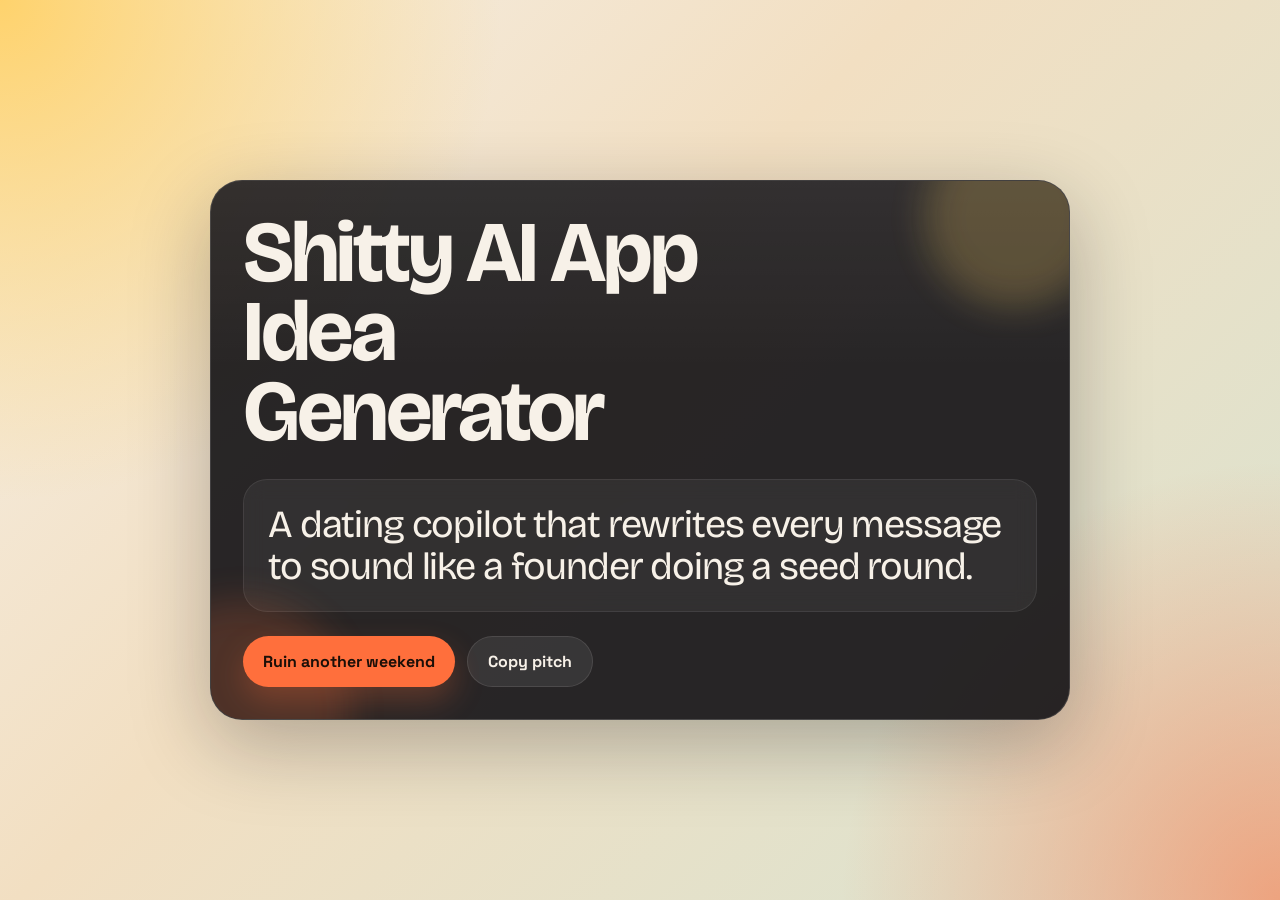
==== index.html @ 9b12ff72 "initial commit" ====
<!DOCTYPE html>
<html lang="en">
  <head>
    <meta charset="UTF-8" />
    <meta name="viewport" content="width=device-width, initial-scale=1.0" />
    <title>Shitty AI App Idea Generator</title>
    <meta
      name="description"
      content="A single-page GitHub Pages site that serves terrible AI startup ideas."
    />
    <link rel="preconnect" href="https://fonts.googleapis.com" />
    <link rel="preconnect" href="https://fonts.gstatic.com" crossorigin />
    <link
      href="https://fonts.googleapis.com/css2?family=Space+Grotesk:wght@400;500;700&family=Bricolage+Grotesque:wght@500;700;800&display=swap"
      rel="stylesheet"
    />
    <link rel="stylesheet" href="./styles.css" />
  </head>
  <body>
    <div class="noise" aria-hidden="true"></div>
    <main class="page-shell">
      <section class="hero-card">
        <h1>Shitty AI App Idea Generator</h1>

        <div class="idea-panel" aria-live="polite">
          <blockquote id="idea-text" class="idea-text">Loading nonsense...</blockquote>
        </div>

        <div class="actions">
          <button id="shuffle-button" class="shuffle-button" type="button">
            Ruin another weekend
          </button>
          <button id="copy-button" class="copy-button" type="button">
            Copy pitch
          </button>
        </div>

        <p id="status" class="sr-only" role="status"></p>
      </section>
    </main>

    <script src="./script.js" defer></script>
  </body>
</html>
---- styles.css ----
:root {
  --bg: #f4efe5;
  --bg-warm: #efb366;
  --card: rgba(18, 17, 21, 0.9);
  --card-border: rgba(255, 255, 255, 0.12);
  --text: #f7f1e8;
  --muted: rgba(247, 241, 232, 0.72);
  --accent: #ff6f3c;
  --accent-alt: #ffd166;
  --shadow: 0 24px 80px rgba(15, 10, 18, 0.28);
}

* {
  box-sizing: border-box;
}

html,
body {
  min-height: 100%;
}

body {
  margin: 0;
  font-family: "Space Grotesk", sans-serif;
  color: var(--text);
  background:
    radial-gradient(circle at top left, rgba(255, 209, 102, 0.95), transparent 32%),
    radial-gradient(circle at bottom right, rgba(255, 111, 60, 0.55), transparent 28%),
    linear-gradient(135deg, #f6f0e7 0%, #f2dfc2 42%, #d8e3d1 100%);
  overflow-x: hidden;
}

.noise {
  position: fixed;
  inset: 0;
  pointer-events: none;
  opacity: 0.15;
  background-image:
    linear-gradient(rgba(255, 255, 255, 0.08) 1px, transparent 1px),
    linear-gradient(90deg, rgba(255, 255, 255, 0.08) 1px, transparent 1px);
  background-size: 32px 32px;
  mask-image: radial-gradient(circle at center, black 40%, transparent 90%);
}

.page-shell {
  min-height: 100vh;
  display: grid;
  place-items: center;
  padding: 24px;
}

.hero-card {
  width: min(100%, 860px);
  position: relative;
  padding: 32px;
  border-radius: 32px;
  background:
    linear-gradient(180deg, rgba(255, 255, 255, 0.05), transparent 35%),
    var(--card);
  border: 1px solid var(--card-border);
  box-shadow: var(--shadow);
  overflow: hidden;
  animation: rise-in 640ms cubic-bezier(0.2, 0.8, 0.2, 1);
}

.hero-card::before,
.hero-card::after {
  content: "";
  position: absolute;
  border-radius: 999px;
  filter: blur(18px);
  opacity: 0.7;
}

.hero-card::before {
  width: 180px;
  height: 180px;
  top: -54px;
  right: -36px;
  background: rgba(255, 209, 102, 0.32);
}

.hero-card::after {
  width: 220px;
  height: 220px;
  bottom: -100px;
  left: -80px;
  background: rgba(255, 111, 60, 0.26);
}

h1,
.idea-text,
.actions {
  position: relative;
  z-index: 1;
}

h1 {
  margin: 0 0 28px;
  font-family: "Bricolage Grotesque", sans-serif;
  font-size: clamp(2.8rem, 7vw, 5.4rem);
  line-height: 0.92;
  letter-spacing: -0.04em;
  max-width: 10ch;
}

.idea-panel {
  padding: 24px;
  border-radius: 24px;
  background: rgba(255, 255, 255, 0.05);
  border: 1px solid rgba(255, 255, 255, 0.08);
  backdrop-filter: blur(10px);
  animation: stagger-in 720ms cubic-bezier(0.2, 0.8, 0.2, 1);
}

.idea-text {
  margin: 0;
  font-family: "Bricolage Grotesque", sans-serif;
  font-size: clamp(1.6rem, 3vw, 2.45rem);
  line-height: 1.08;
  letter-spacing: -0.03em;
}

.actions {
  display: flex;
  flex-wrap: wrap;
  gap: 12px;
  margin-top: 24px;
  animation: stagger-in 840ms cubic-bezier(0.2, 0.8, 0.2, 1);
}

button {
  appearance: none;
  border: none;
  border-radius: 999px;
  padding: 14px 20px;
  font: inherit;
  font-weight: 700;
  cursor: pointer;
  transition:
    transform 180ms ease,
    box-shadow 180ms ease,
    background-color 180ms ease,
    color 180ms ease;
}

button:hover {
  transform: translateY(-2px);
}

button:active {
  transform: translateY(1px);
}

button:focus-visible {
  outline: 3px solid rgba(255, 209, 102, 0.65);
  outline-offset: 3px;
}

.shuffle-button {
  background: var(--accent);
  color: #1b0f08;
  box-shadow: 0 14px 30px rgba(255, 111, 60, 0.25);
}

.copy-button {
  background: rgba(255, 255, 255, 0.08);
  color: var(--text);
  border: 1px solid rgba(255, 255, 255, 0.1);
}

.idea-panel.is-transitioning .idea-text {
  opacity: 0;
  transform: translateY(10px);
}

.idea-text {
  transition:
    opacity 180ms ease,
    transform 180ms ease;
}

.sr-only {
  position: absolute;
  width: 1px;
  height: 1px;
  padding: 0;
  margin: -1px;
  overflow: hidden;
  clip: rect(0, 0, 0, 0);
  white-space: nowrap;
  border: 0;
}

@keyframes rise-in {
  from {
    opacity: 0;
    transform: translateY(30px) scale(0.98);
  }

  to {
    opacity: 1;
    transform: translateY(0) scale(1);
  }
}

@keyframes stagger-in {
  from {
    opacity: 0;
    transform: translateY(24px);
  }

  to {
    opacity: 1;
    transform: translateY(0);
  }
}

@media (max-width: 640px) {
  .hero-card {
    padding: 24px;
    border-radius: 24px;
  }

  .idea-panel {
    padding: 20px;
  }

  .actions {
    flex-direction: column;
  }

  button {
    width: 100%;
  }
}
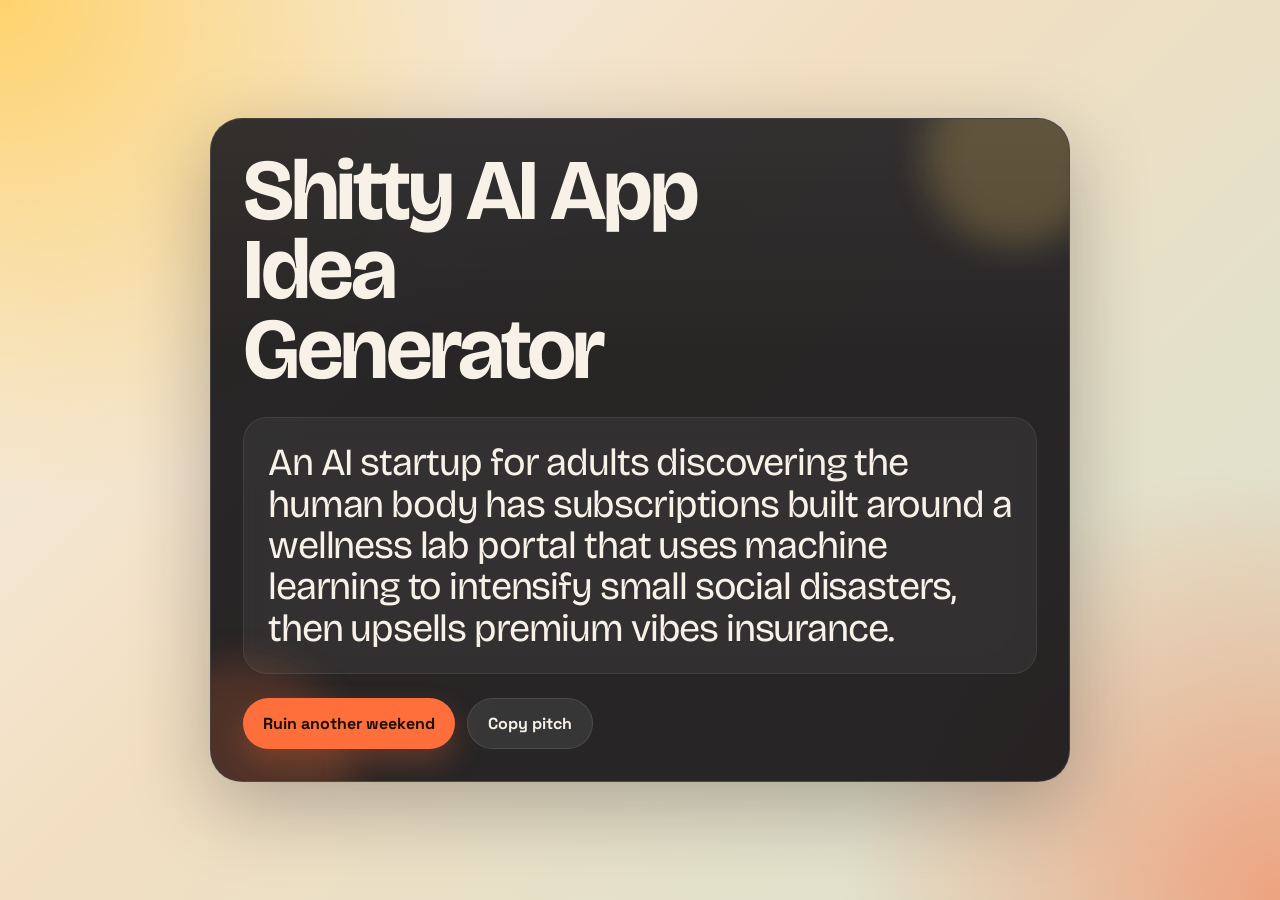
==== commit 2987ce54: "4th batch" ====
--- a/index.html
+++ b/index.html
@@ -8,6 +8,7 @@
       name="description"
       content="A single-page GitHub Pages site that serves terrible AI startup ideas."
     />
+    <link rel="icon" href="./favicon.svg" type="image/svg+xml" sizes="any" />
     <link rel="preconnect" href="https://fonts.googleapis.com" />
     <link rel="preconnect" href="https://fonts.gstatic.com" crossorigin />
     <link
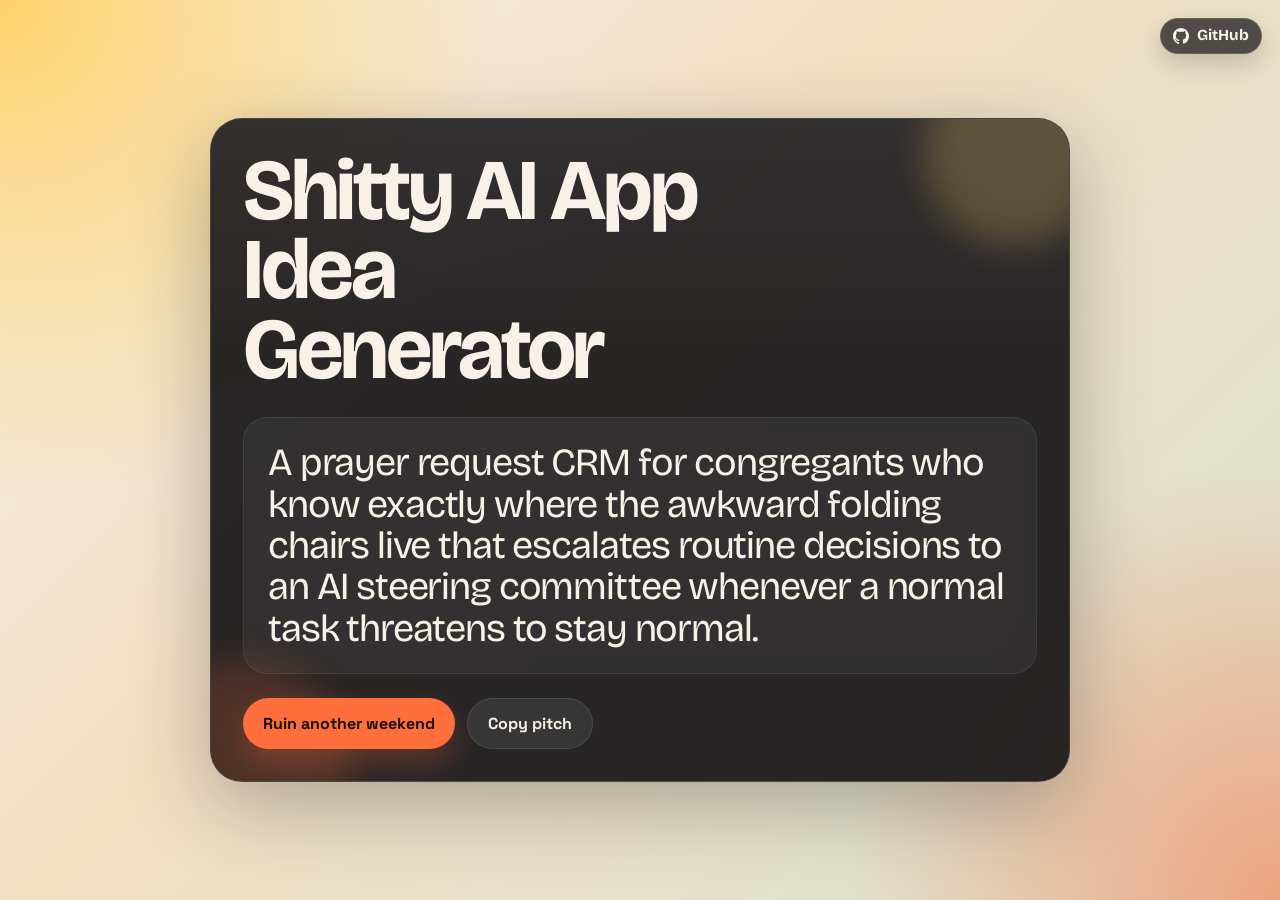
==== commit 7716333c: "links added" ====
--- a/index.html
+++ b/index.html
@@ -36,6 +36,28 @@
           </button>
         </div>
 
+        <p class="meta-links">
+          <a
+            class="github-pill"
+            href="https://github.com/onexey/ShittyAIAppIdeaGenerator"
+            target="_blank"
+            rel="noopener noreferrer"
+            aria-label="View source on GitHub"
+          >
+            <svg
+              class="github-pill__icon"
+              viewBox="0 0 16 16"
+              aria-hidden="true"
+            >
+              <path
+                fill="currentColor"
+                d="M8 0C3.58 0 0 3.67 0 8.2c0 3.63 2.29 6.7 5.47 7.79.4.08.55-.18.55-.39 0-.19-.01-.83-.01-1.5-2.01.38-2.53-.51-2.69-.98-.09-.24-.48-.98-.82-1.18-.28-.16-.68-.57-.01-.58.63-.01 1.08.59 1.23.84.72 1.24 1.87.89 2.33.68.07-.54.28-.89.5-1.09-1.78-.21-3.64-.92-3.64-4.11 0-.91.31-1.66.82-2.24-.08-.21-.36-1.06.08-2.21 0 0 .67-.22 2.2.85A7.34 7.34 0 0 1 8 3.72c.68 0 1.37.09 2.01.27 1.53-1.07 2.2-.85 2.2-.85.44 1.15.16 2 .08 2.21.51.58.82 1.32.82 2.24 0 3.2-1.87 3.9-3.65 4.11.29.25.54.73.54 1.48 0 1.07-.01 1.93-.01 2.19 0 .21.14.47.55.39A8.19 8.19 0 0 0 16 8.2C16 3.67 12.42 0 8 0Z"
+              />
+            </svg>
+            <span class="github-pill__label">GitHub</span>
+          </a>
+        </p>
+
         <p id="status" class="sr-only" role="status"></p>
       </section>
     </main>
--- a/styles.css
+++ b/styles.css
@@ -90,7 +90,8 @@
 
 h1,
 .idea-text,
-.actions {
+.actions,
+.meta-links {
   position: relative;
   z-index: 1;
 }
@@ -127,6 +128,62 @@
   gap: 12px;
   margin-top: 24px;
   animation: stagger-in 840ms cubic-bezier(0.2, 0.8, 0.2, 1);
+}
+
+.meta-links {
+  position: fixed;
+  top: 18px;
+  right: 18px;
+  margin: 0;
+  z-index: 4;
+  animation: stagger-in 960ms cubic-bezier(0.2, 0.8, 0.2, 1);
+}
+
+.github-pill {
+  display: inline-flex;
+  align-items: center;
+  gap: 8px;
+  max-width: 100%;
+  padding: 9px 12px;
+  border-radius: 999px;
+  background: rgba(18, 17, 21, 0.72);
+  color: var(--text);
+  text-decoration: none;
+  border: 1px solid rgba(255, 255, 255, 0.14);
+  backdrop-filter: blur(14px);
+  box-shadow: 0 10px 24px rgba(15, 10, 18, 0.18);
+  font-size: 0.9rem;
+  font-weight: 700;
+  transition:
+    transform 180ms ease,
+    border-color 180ms ease,
+    background-color 180ms ease,
+    box-shadow 180ms ease;
+}
+
+.github-pill:hover {
+  transform: translateY(-2px);
+  background: rgba(18, 17, 21, 0.82);
+  border-color: rgba(255, 209, 102, 0.38);
+  box-shadow: 0 14px 28px rgba(15, 10, 18, 0.24);
+}
+
+.github-pill:focus-visible {
+  outline: 3px solid rgba(255, 209, 102, 0.65);
+  outline-offset: 4px;
+}
+
+.github-pill__icon {
+  flex: 0 0 auto;
+  width: 16px;
+  height: 16px;
+}
+
+.github-pill__label {
+  font-family: "Bricolage Grotesque", sans-serif;
+  font-size: 0.96rem;
+  font-weight: 700;
+  line-height: 1;
 }
 
 button {
@@ -217,6 +274,11 @@
 }
 
 @media (max-width: 640px) {
+  .meta-links {
+    top: 14px;
+    right: 14px;
+  }
+
   .hero-card {
     padding: 24px;
     border-radius: 24px;
@@ -233,4 +295,8 @@
   button {
     width: 100%;
   }
-}
+
+  .github-pill {
+    padding: 8px 10px;
+  }
+}
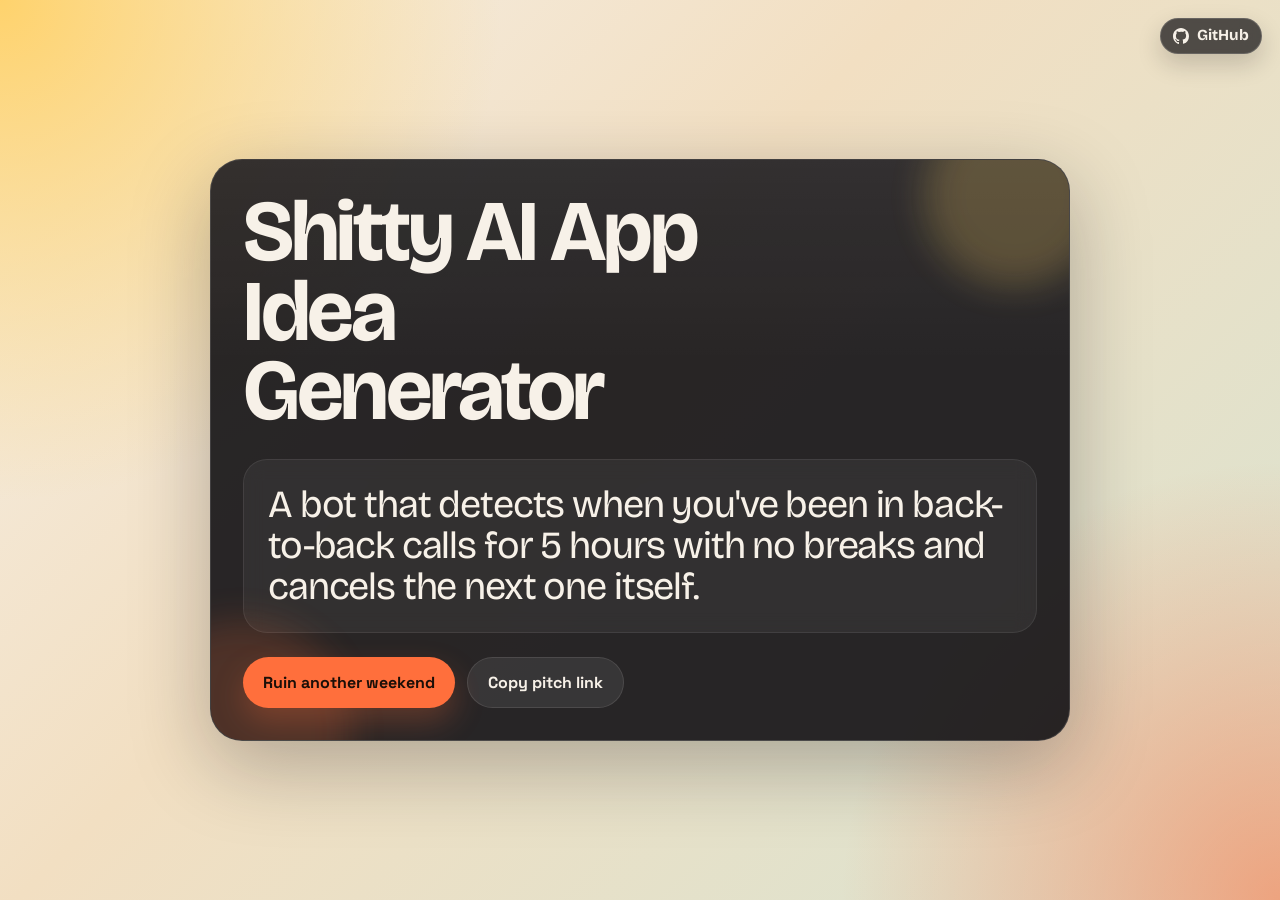
==== commit 4f543a4a: "added url support" ====
--- a/index.html
+++ b/index.html
@@ -32,7 +32,7 @@
             Ruin another weekend
           </button>
           <button id="copy-button" class="copy-button" type="button">
-            Copy pitch
+            Copy pitch link
           </button>
         </div>
 
--- a/styles.css
+++ b/styles.css
@@ -227,8 +227,7 @@
 }
 
 .idea-panel.is-transitioning .idea-text {
-  opacity: 0;
-  transform: translateY(10px);
+  animation: idea-swap 220ms ease;
 }
 
 .idea-text {
@@ -273,6 +272,18 @@
   }
 }
 
+@keyframes idea-swap {
+  from {
+    opacity: 0;
+    transform: translateY(10px);
+  }
+
+  to {
+    opacity: 1;
+    transform: translateY(0);
+  }
+}
+
 @media (max-width: 640px) {
   .meta-links {
     top: 14px;
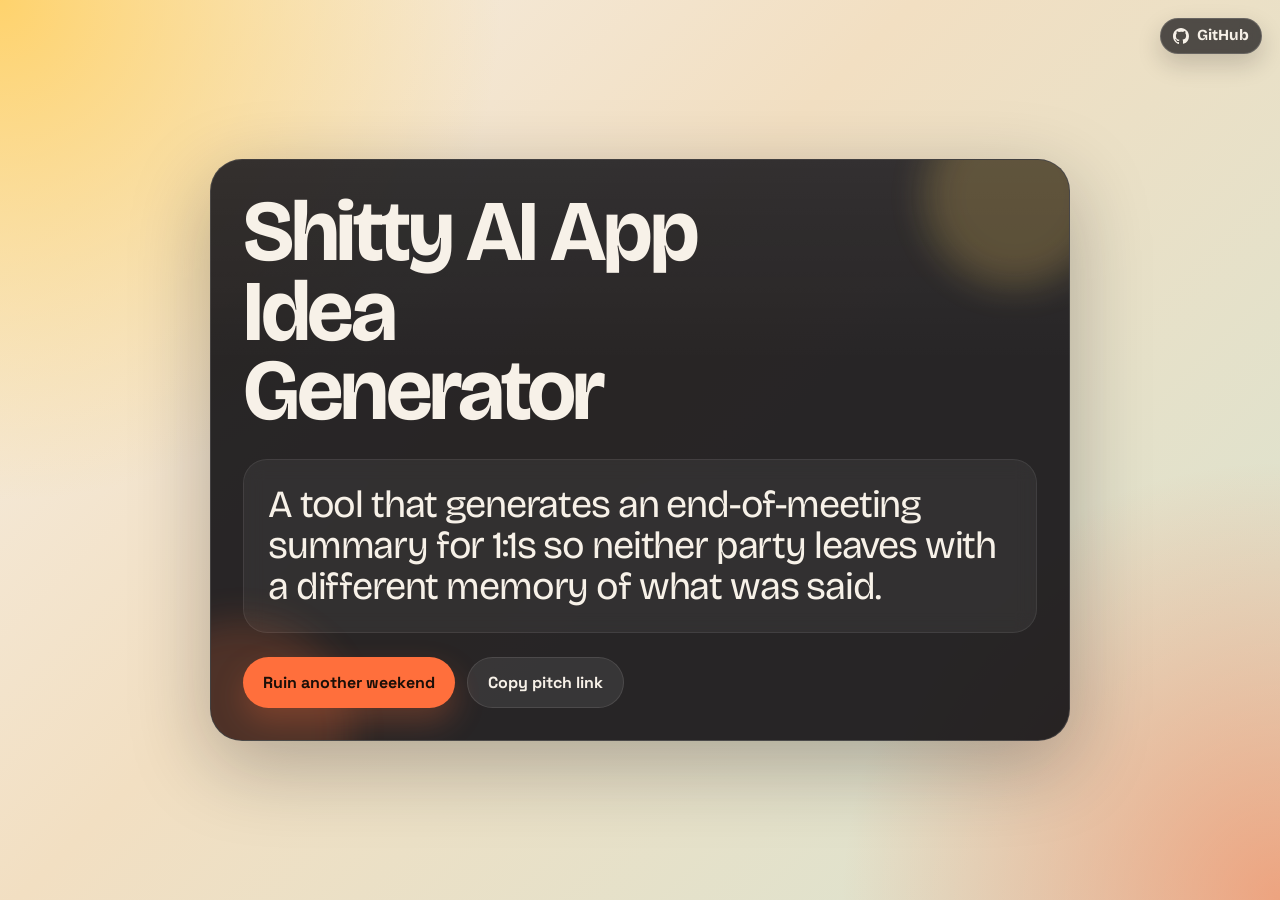
==== commit f4167bc2: "meta fixed" ====
--- a/index.html
+++ b/index.html
@@ -6,7 +6,20 @@
     <title>Shitty AI App Idea Generator</title>
     <meta
       name="description"
-      content="A single-page GitHub Pages site that serves terrible AI startup ideas."
+      content="Pitch-ready nonsense. Investor-grade garbage. Generated fresh every time."
+    />
+    <meta property="og:title" content="Shitty AI App Idea Generator" />
+    <meta
+      property="og:description"
+      content="Pitch-ready nonsense. Investor-grade garbage. Generated fresh every time."
+    />
+    <meta property="og:url" content="https://shittyaiappidea.com" />
+    <meta property="og:type" content="website" />
+    <meta name="twitter:card" content="summary" />
+    <meta name="twitter:title" content="Shitty AI App Idea Generator" />
+    <meta
+      name="twitter:description"
+      content="Pitch-ready nonsense. Investor-grade garbage. Generated fresh every time."
     />
     <link rel="icon" href="./favicon.svg" type="image/svg+xml" sizes="any" />
     <link rel="preconnect" href="https://fonts.googleapis.com" />
--- a/styles.css
+++ b/styles.css
@@ -218,6 +218,9 @@
   background: var(--accent);
   color: #1b0f08;
   box-shadow: 0 14px 30px rgba(255, 111, 60, 0.25);
+  text-decoration: none;
+  display: inline-flex;
+  align-items: center;
 }
 
 .copy-button {
